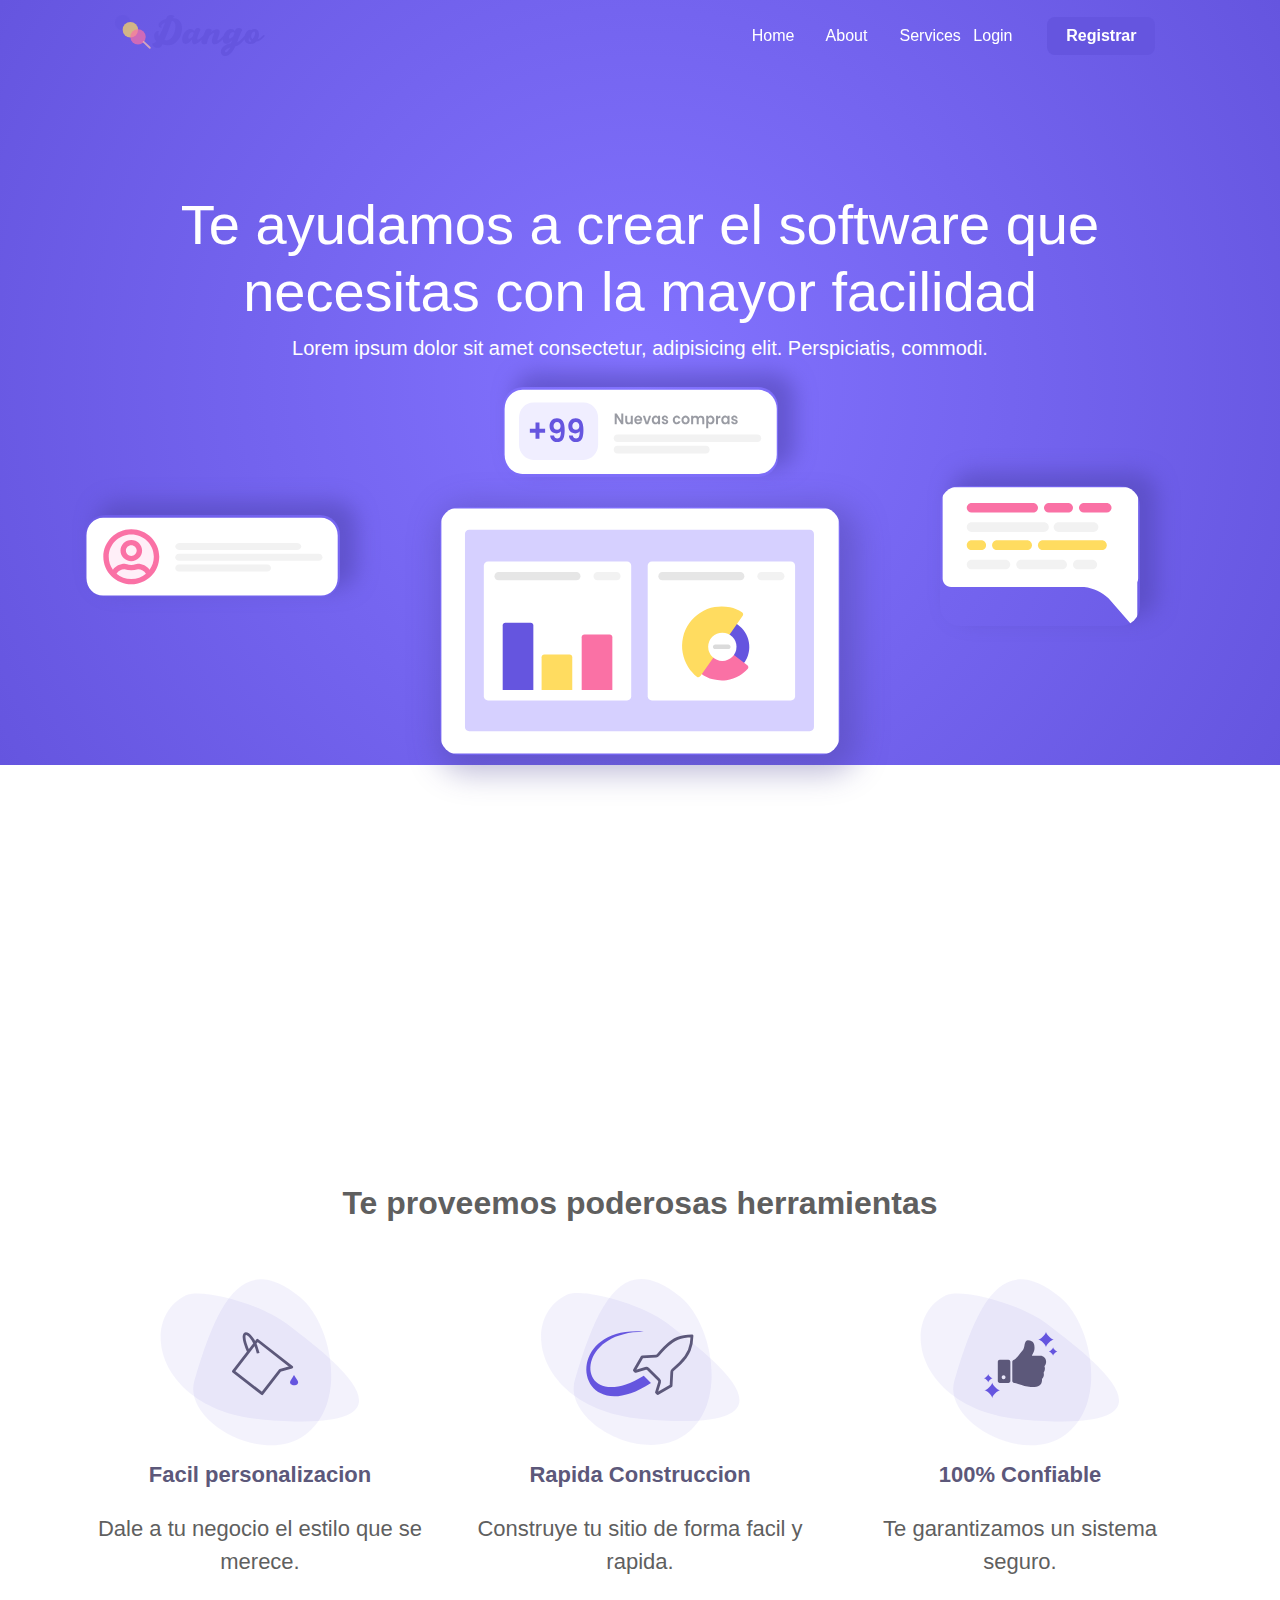
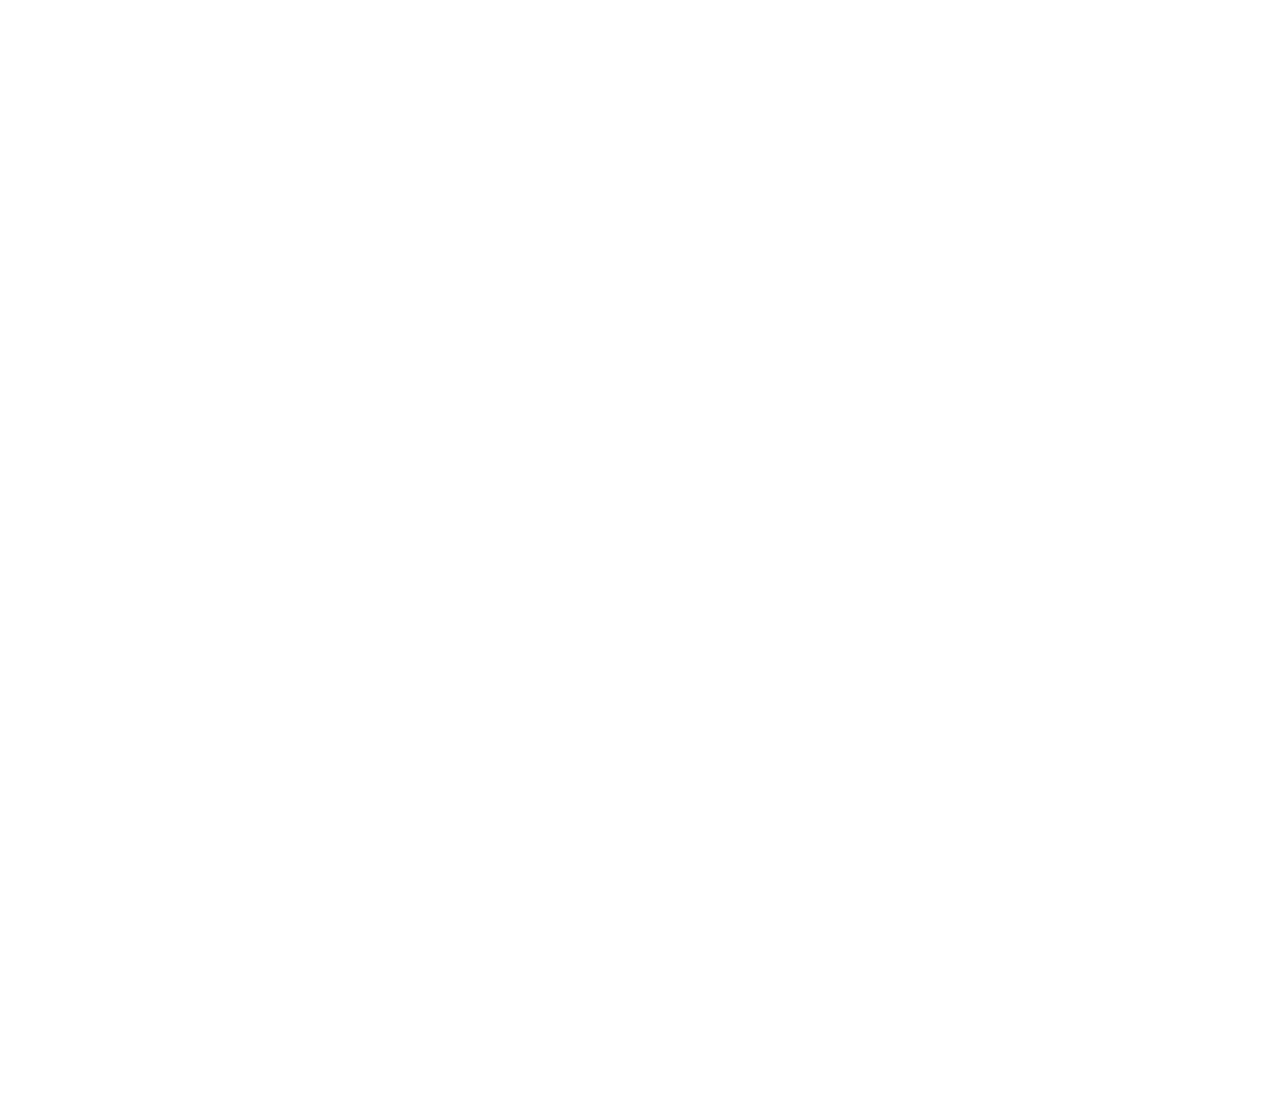
==== index.html @ 1ab26fcb "avances - incompleto" ====
<!-- landingpage -->
<!DOCTYPE html>
<html lang="en">

<head>
    <meta charset="UTF-8">
    <meta name="viewport" content="width=device-width, initial-scale=1.0">
    <link rel="shortcut icon" href="img/icono.png" type="image/x-icon">
    <title>Dango</title>
    <link href="css/all.css" rel="stylesheet">
    <link rel="stylesheet" href="https://cdn.jsdelivr.net/npm/bootstrap@4.5.3/dist/css/bootstrap.min.css">
    <link rel="stylesheet" href="componentes.css">
    <link rel="stylesheet" href="landing.css">
    <!-- <link href="https://fonts.googleapis.com/css2?family=Poppins:ital,wght@0,100;0,200;0,300;0,400;0,500;0,600;0,700;0,800;0,900;1,100;1,200;1,300;1,400;1,500;1,600;1,700;1,800;1,900&display=swap" rel="stylesheet"> -->
</head>

<body>
    <!-- navbar -->
    <nav class="navbar navbar-expand-lg navbar-light bg-light fixed-top"
        style="padding: 15px 100px 10px 100px; background-color: transparent !important;">
        <div class="col">
            <img src="Dashboard/img/logo-nombre.2svg.svg" class="img-fluid" alt="Dango" style="width: 150px;">
        </div>
        <div class="col d-flex justify-content-end" style="color: white;">
            <div class="row d-flex align-items-center">
                <div class="col-2">
                    Home
                </div>
                <div class="col-2">
                    About
                </div>
                <div class="col-2">
                    Services
                </div>
                <div class="col-2">
                    Login
                </div>
                <div class="col-2">
                    <button class="btn dg-btn-primero">Registrar</button>
                </div>
            </div>
            <!-- <div class="d-flex justify-content-end navbarSupportedContent">
                <div class="col-xs-12 col-sm-8 col-md-8 col-lg-12 d-flex justify-content-end">
                    <div class="row dash-user">
                        <div class="col-8 d-flex justify-content-end">
                            <h5 style="margin:auto;">Maria Lopez</h5>
                        </div>
                    </div>
                </div>
            </div> -->
        </div>
    </nav>
    <!-- contenido -->
    <div class="main">
        <!-- HEADER -->
        <div class="content d-flex align-items-center landing-header">
            <div class="container mb-5" style="padding-top: 165px;">
                <div class="row" style="height: 260px;">
                    <div class="col d-flex justify-content-center">
                        <div class="jumbotron jumbotron-fluid landing-hd-jumbotron">
                            <div class="container">
                                <h1 class="display-4 text-center" style="font-weight: 500;">Te ayudamos a crear el software que necesitas con la
                                    mayor
                                    facilidad</h1>
                                <p class="lead text-center">Lorem ipsum dolor sit amet consectetur, adipisicing elit.
                                    Perspiciatis, commodi.</p>
                            </div>
                        </div>
                    </div>
                </div>
                <div class="row">
                    <div class="col-3 d-flex align-items-center">
                        <img src="img/login-pantalla1.svg" class="header-pics" width="275px">
                    </div>
                    <div class="col-6">
                        <div class="col-12 d-flex justify-content-center">
                            <img src="img/login-pantalla2.svg" class="header-pics" width="275px">
                        </div>
                        <div class="col-12 d-flex justify-content-center">
                            <img src="img/login-pantalla.svg" class="header-pic-main" width="400px">
                        </div>
                    </div>
                    <div class="col-3 d-flex align-items-center">
                        <img src="img/login-pantalla3.svg" class="header-pics" width="200px">
                    </div>
                </div>
            </div>
        </div>
        <!-- FIN HEADER -->

        <!-- HERRAMIENTAS -->
        <div class="content d-flex align-items-center" style="height: 100vh; background: white">
            <div class="container">
                <div class="row d-flex justify-content-center">
                    <h2 class="text-center m-5 font-weight-bold herram-txt-gray">
                        Te proveemos poderosas herramientas
                    </h2>
                </div>
                <div class="row mt-2">
                    <div class="col-4 text-center herram-txt-size">
                        <img src="img/login-herramienta1.svg" alt="" width="200px">
                        <h5 class="font-weight-bold mb-4 mt-3 herram-txt-prpl" style="font-size: 22px;">Facil personalizacion</h5>
                        <p class="font-weight-light herram-txt-gray" style="font-size: 22px;">Dale a tu negocio el estilo que se merece.</p>
                    </div>
                    <div class="col-4 text-center herram-txt-size">
                        <img src="img/login-herramienta2.svg" alt="" width="200px">
                        <h5 class="font-weight-bold mb-4 mt-3 herram-txt-prpl" style="font-size: 22px;">Rapida Construccion</h5>
                        <p class="font-weight-light herram-txt-gray" style="font-size: 22px;">Construye tu sitio de forma facil y rapida.</p>
                    </div>
                    <div class="col-4 text-center herram-txt-size">
                        <img src="img/login-herramienta3.svg" alt="" width="200px">
                        <h5 class="font-weight-bold mb-4 mt-3 herram-txt-prpl" style="font-size: 22px;">100% Confiable</h5>
                        <p class="font-weight-light herram-txt-gray" style="font-size: 22px;">Te garantizamos un sistema seguro.</p>
                    </div>
                </div>
            </div>
        </div>
        <!-- FIN HERRAMIENTAS -->

        <!-- PANTALLAS TIENDA -->
        <div class="content d-flex align-items-center" style="height: 100vh; background: white">
            <div class="container">
<div class="col">

</div>
<div class="col">
    
</div>
            </div>
        </div>
        <!-- FIN PANTALLAS TIENDA -->

    </div>




    <script src="https://code.jquery.com/jquery-3.5.1.slim.min.js"></script>
    <script src="https://cdn.jsdelivr.net/npm/popper.js@1.16.1/dist/umd/popper.min.js"></script>
    <script src="https://cdn.jsdelivr.net/npm/bootstrap@4.5.3/dist/js/bootstrap.min.js"></script>
</body>

</html>
---- componentes.css ----
:root{
    --main-color: #6555DF;
    --d-pink: #FA71A5;
    --d-pink-drk:#aa3d67;
    --d-yellow: #FFDC60;
    --d-yellow-drk: #ddbf50;
    --d-gray: #BBBBBB;
    --d-purp-drk: #5C587A;
    --d-white-drk: #FBFBFB;
    --d-gray-txt: #999BA3;
    --d-gray-drk: #5f5f5f;
}

  /* @import url('https://fonts.googleapis.com/css2?family=Poppins:ital,wght@0,100;0,200;0,300;0,400;0,500;0,600;0,700;0,800;0,900;1,100;1,200;1,300;1,400;1,500;1,600;1,700;1,800;1,900&display=swap');
  *{
    font-family: 'Poppins', sans-serif;
} */

.dg-btn-primero{
    padding-left: 18px;
    padding-right: 18px;
    background-color: var(--main-color);
    color: white;
    border-radius: 8px;
    font-weight: 600;
}

.dg-btn-primero:hover{
    color: white;
    background-color: var(--d-purp-drk);
}

.dg-btn-primero:focus{
    outline: 0 !important;
    box-shadow: none !important;
}

.dg-btn-segundo{
    padding-left: 18px;
    padding-right: 18px;
    background-color: var(--d-pink);
    color: white;
    border-radius: 8px;
    font-weight: 600;
}

.dg-btn-segundo:hover{
    color: white;
    background-color: var(--d-pink-drk);
}

.dg-btn-segundo:focus{
    outline: 0 !important;
    box-shadow: none !important;
}

.dg-btn-tercero{
    padding-left: 18px;
    padding-right: 18px;
    background-color: var(--d-gray-drk);
    color: white;
    border-radius: 8px;
    font-weight: 600;
}

.dg-btn-tercero:hover{
    color: white;
    background-color: var(--d-gray-txt);
}

.dg-btn-tercero:focus{
    outline: 0 !important;
    box-shadow: none !important;
}

.dg-btn-delete{
    background-color: var(--d-pink);
    color: white;
    border-radius: 50px;
    font-weight: 600;
}
.dg-btn-delete:hover{
    color: white;
    background-color: var(--d-pink-drk);
}

.dg-btn-delete:focus{
    outline: 0 !important;
    box-shadow: none !important;
}

.dg-btn-delete-scnd{
    background-color: var(--d-gray-txt);
    color: white;
    border-radius: 50px;
    font-weight: 600;
}

.dg-btn-delete-scnd:hover{
    color: white;
    background-color: var(--d-gray-drk);
}

.dg-btn-delete-scnd:focus{
    color: white;
    background-color: var(--d-gray-drk);
}

.dg-btn-edit{
    background-color: var(--d-yellow);
    color: white;
    border-radius: 50px;
    font-weight: 600;
}

.dg-btn-edit:hover{
    background-color: var(--d-yellow-drk);
    color: white;
}

.dg-btn-edit:focus{
    outline: 0 !important;
    box-shadow: none !important;
}

/* SCROLLBAR */
/* width */
::-webkit-scrollbar {
    width: 10px;
  }
  
  /* Track */
  ::-webkit-scrollbar-track {
    background: #f1f1f1; 
  }
   
  /* Handle */
  ::-webkit-scrollbar-thumb {
    background: #888; 
    border-radius: 12px;
  }
  
  /* Handle on hover */
  ::-webkit-scrollbar-thumb:hover {
    background: #555; 
  }
/* SCROLLBAR */
---- landing.css ----
/* :root{
    --main-color: #6555DF;
    --d-pink: #FA71A5;
    --d-pink-drk:#aa3d67;
    --d-yellow: #FFDC60;
    --d-yellow-drk: #ddbf50;
    --d-gray: #BBBBBB;
    --d-purp-drk: #5C587A;
    --d-white-drk: #FBFBFB;
    --d-gray-txt: #999BA3;
    --d-gray-drk: #5f5f5f;
} */

.dash-titulo{
    color: var(--d-purp-drk);
}

.dash-user{
    color: var(--d-purp-drk);
}

.navbarSupportedContent{
    width: 72%;
}

/* CONTENIDO */
.list-group{
    border-radius: 12px;
}

/* HEADER */
.landing-header{
    height: 85vh;
    background: radial-gradient(circle, rgba(131,115,255,1) 0%, rgba(101,85,223,1) 100%); 
    margin-bottom: 150px;
}

.landing-hd-jumbotron{
    background-color: transparent;
    color: white;
}

.header-pics{
    margin-bottom: 30px;
    border-radius: 20px;
    box-shadow: 14px -11px 20px 3px #5447b599;
}

.header-pic-main{
    border-radius: 20px;
    box-shadow: 8px 8px 30px 10px #453c9059;
}

/* HERRAMIENTAS */
.herram-txt-gray{
    color: var(--d-gray-drk);
}

.herram-txt-prpl{
    color: var(--d-purp-drk);
}

.herram-txt-size{
    font-size: 22px;
}

/* PANTALLAS TIENDA */
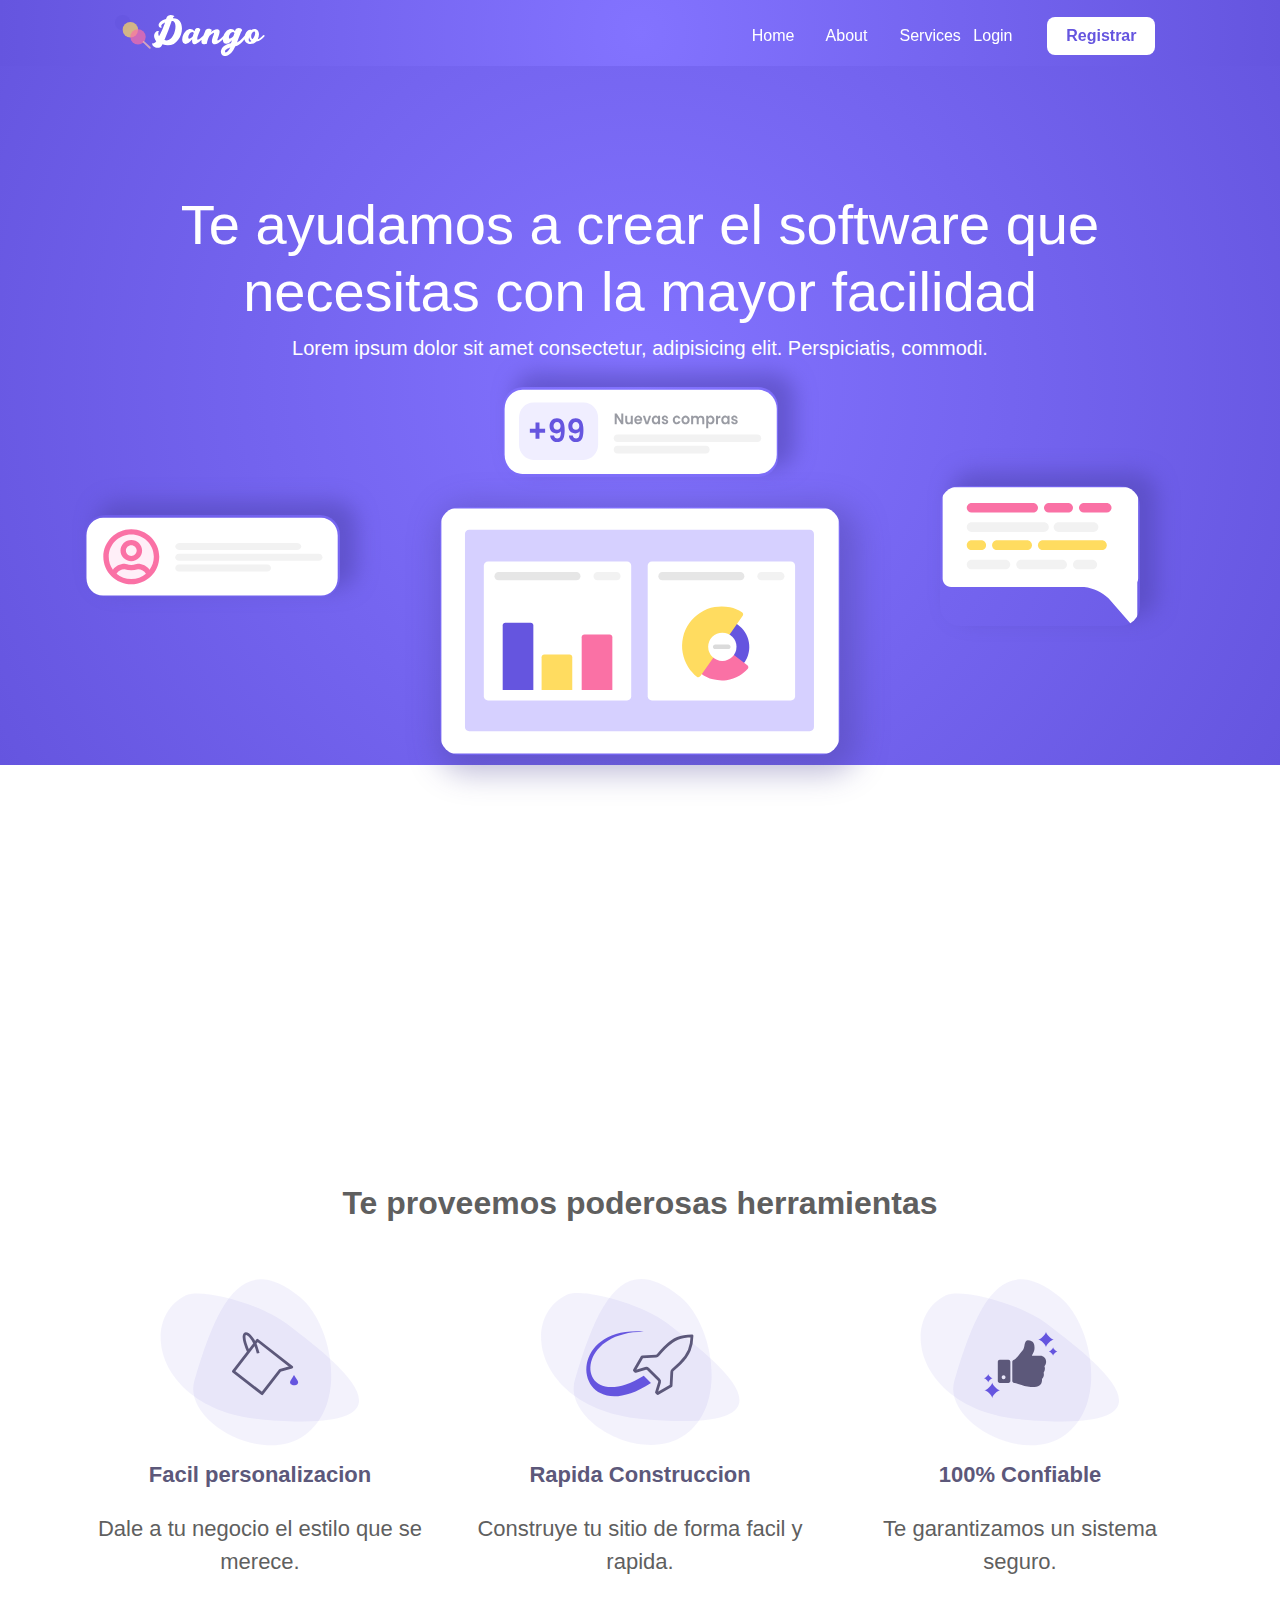
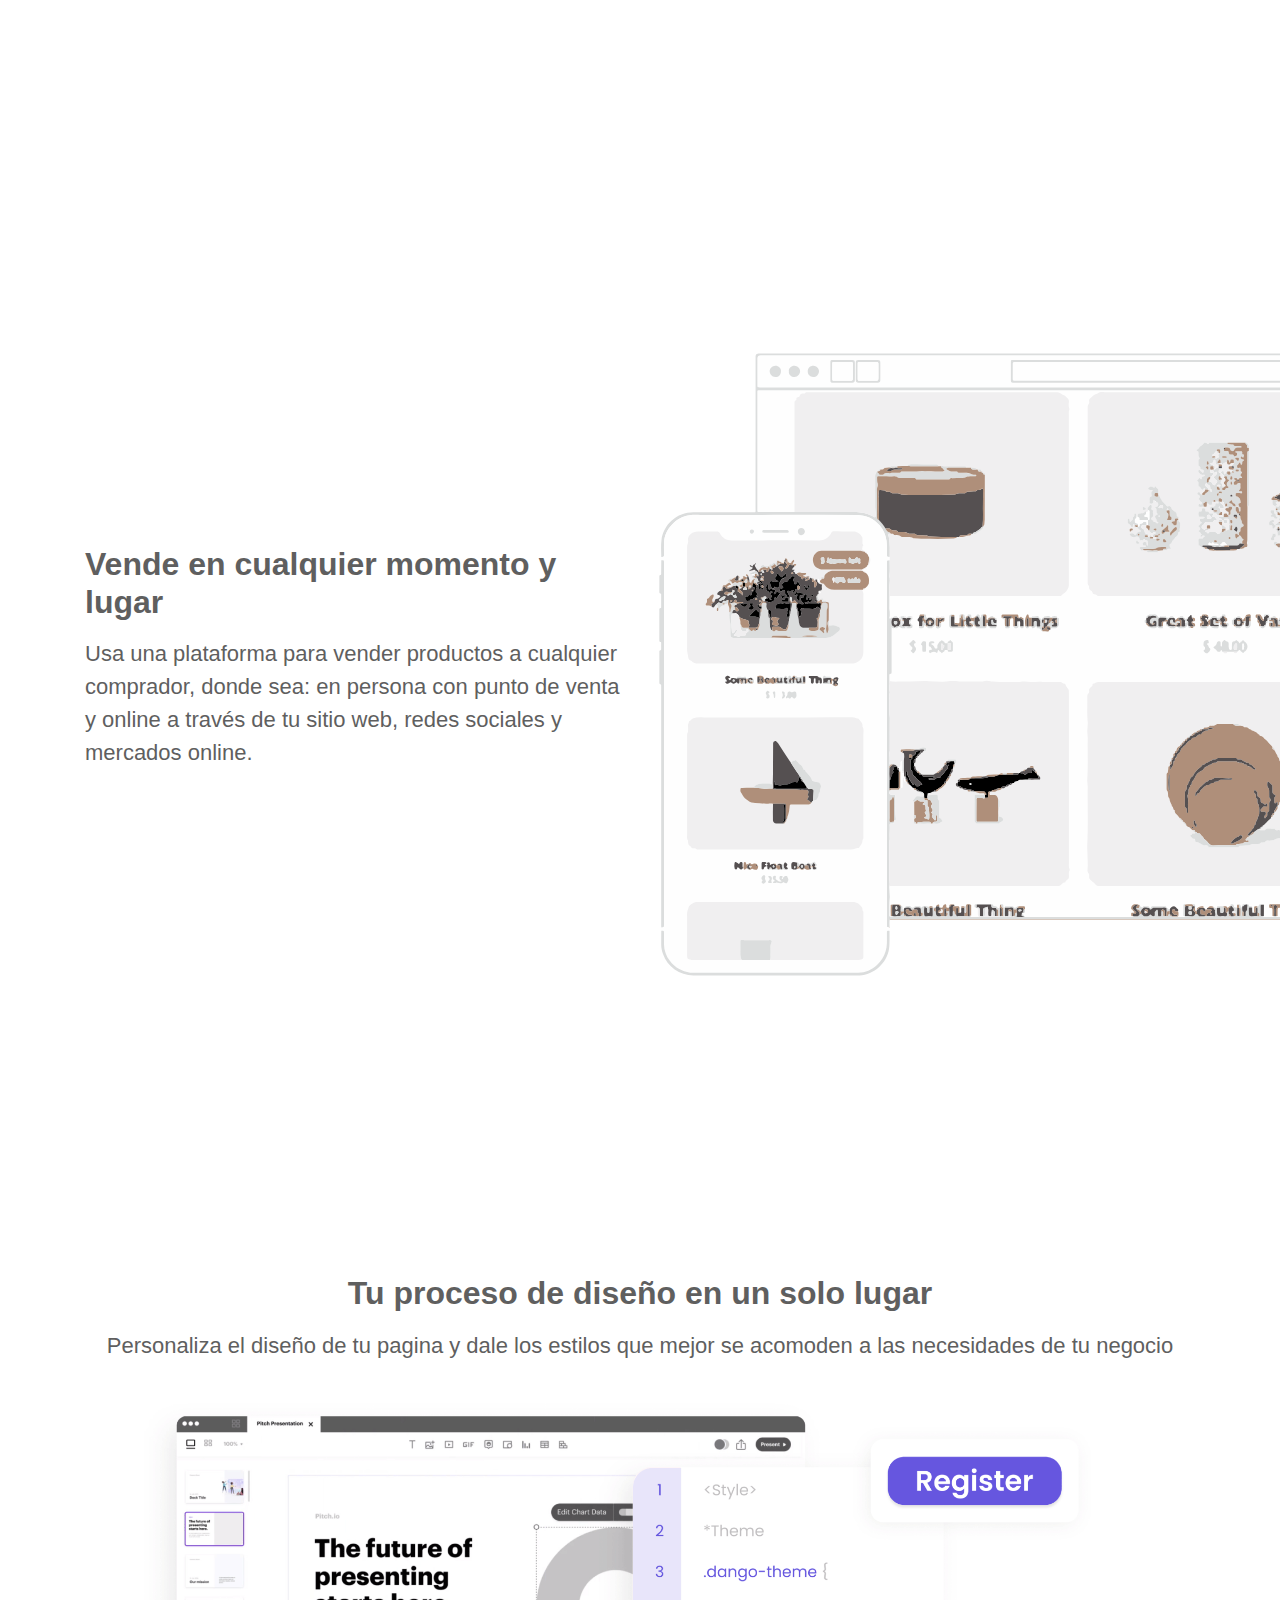
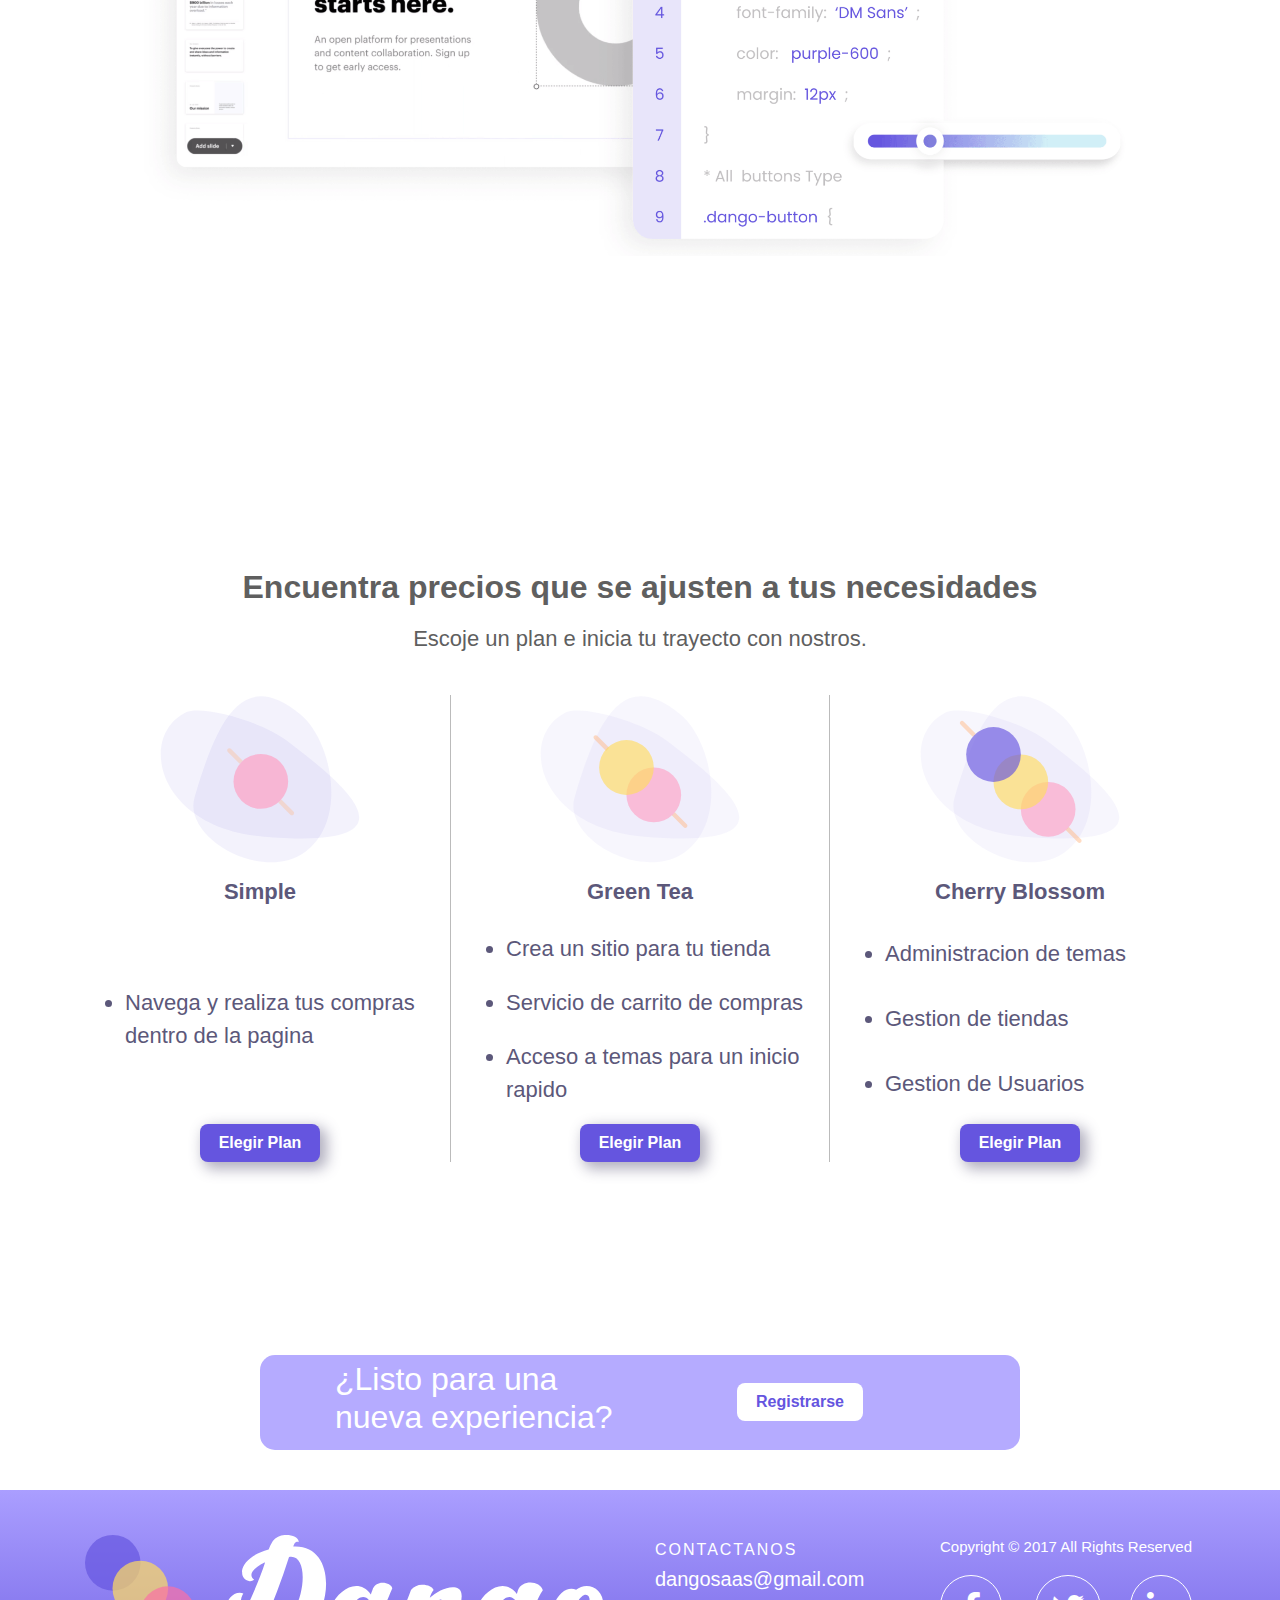
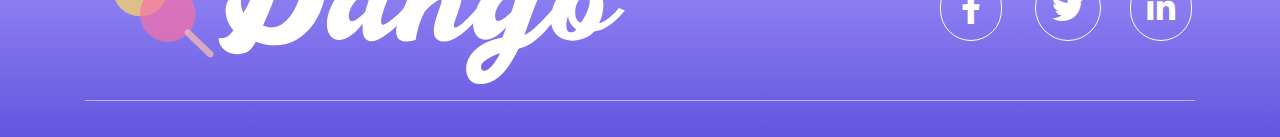
==== commit 9532bd13: "landing-terminado" ====
--- a/index.html
+++ b/index.html
@@ -7,7 +7,7 @@
     <meta name="viewport" content="width=device-width, initial-scale=1.0">
     <link rel="shortcut icon" href="img/icono.png" type="image/x-icon">
     <title>Dango</title>
-    <link href="css/all.css" rel="stylesheet">
+    <link href="Dashboard/css/all.css" rel="stylesheet">
     <link rel="stylesheet" href="https://cdn.jsdelivr.net/npm/bootstrap@4.5.3/dist/css/bootstrap.min.css">
     <link rel="stylesheet" href="componentes.css">
     <link rel="stylesheet" href="landing.css">
@@ -16,10 +16,9 @@
 
 <body>
     <!-- navbar -->
-    <nav class="navbar navbar-expand-lg navbar-light bg-light fixed-top"
-        style="padding: 15px 100px 10px 100px; background-color: transparent !important;">
+    <nav class="navbar navbar-expand-lg navbar-light bg-light fixed-top landing-navbar">
         <div class="col">
-            <img src="Dashboard/img/logo-nombre.2svg.svg" class="img-fluid" alt="Dango" style="width: 150px;">
+            <img src="img/logo-nombre-white.svg" class="img-fluid" alt="Dango" style="width: 150px;">
         </div>
         <div class="col d-flex justify-content-end" style="color: white;">
             <div class="row d-flex align-items-center">
@@ -36,18 +35,9 @@
                     Login
                 </div>
                 <div class="col-2">
-                    <button class="btn dg-btn-primero">Registrar</button>
-                </div>
-            </div>
-            <!-- <div class="d-flex justify-content-end navbarSupportedContent">
-                <div class="col-xs-12 col-sm-8 col-md-8 col-lg-12 d-flex justify-content-end">
-                    <div class="row dash-user">
-                        <div class="col-8 d-flex justify-content-end">
-                            <h5 style="margin:auto;">Maria Lopez</h5>
-                        </div>
-                    </div>
-                </div>
-            </div> -->
+                    <button class="btn dg-btn-white">Registrar</button>
+                </div>
+            </div>
         </div>
     </nav>
     <!-- contenido -->
@@ -59,7 +49,8 @@
                     <div class="col d-flex justify-content-center">
                         <div class="jumbotron jumbotron-fluid landing-hd-jumbotron">
                             <div class="container">
-                                <h1 class="display-4 text-center" style="font-weight: 500;">Te ayudamos a crear el software que necesitas con la
+                                <h1 class="display-4 text-center" style="font-weight: 500;">Te ayudamos a crear el
+                                    software que necesitas con la
                                     mayor
                                     facilidad</h1>
                                 <p class="lead text-center">Lorem ipsum dolor sit amet consectetur, adipisicing elit.
@@ -99,18 +90,24 @@
                 <div class="row mt-2">
                     <div class="col-4 text-center herram-txt-size">
                         <img src="img/login-herramienta1.svg" alt="" width="200px">
-                        <h5 class="font-weight-bold mb-4 mt-3 herram-txt-prpl" style="font-size: 22px;">Facil personalizacion</h5>
-                        <p class="font-weight-light herram-txt-gray" style="font-size: 22px;">Dale a tu negocio el estilo que se merece.</p>
+                        <h5 class="font-weight-bold mb-4 mt-3 herram-txt-prpl" style="font-size: 22px;">Facil
+                            personalizacion</h5>
+                        <p class="font-weight-light herram-txt-gray" style="font-size: 22px;">Dale a tu negocio el
+                            estilo que se merece.</p>
                     </div>
                     <div class="col-4 text-center herram-txt-size">
                         <img src="img/login-herramienta2.svg" alt="" width="200px">
-                        <h5 class="font-weight-bold mb-4 mt-3 herram-txt-prpl" style="font-size: 22px;">Rapida Construccion</h5>
-                        <p class="font-weight-light herram-txt-gray" style="font-size: 22px;">Construye tu sitio de forma facil y rapida.</p>
+                        <h5 class="font-weight-bold mb-4 mt-3 herram-txt-prpl" style="font-size: 22px;">Rapida
+                            Construccion</h5>
+                        <p class="font-weight-light herram-txt-gray" style="font-size: 22px;">Construye tu sitio de
+                            forma facil y rapida.</p>
                     </div>
                     <div class="col-4 text-center herram-txt-size">
                         <img src="img/login-herramienta3.svg" alt="" width="200px">
-                        <h5 class="font-weight-bold mb-4 mt-3 herram-txt-prpl" style="font-size: 22px;">100% Confiable</h5>
-                        <p class="font-weight-light herram-txt-gray" style="font-size: 22px;">Te garantizamos un sistema seguro.</p>
+                        <h5 class="font-weight-bold mb-4 mt-3 herram-txt-prpl" style="font-size: 22px;">100% Confiable
+                        </h5>
+                        <p class="font-weight-light herram-txt-gray" style="font-size: 22px;">Te garantizamos un sistema
+                            seguro.</p>
                     </div>
                 </div>
             </div>
@@ -120,20 +117,141 @@
         <!-- PANTALLAS TIENDA -->
         <div class="content d-flex align-items-center" style="height: 100vh; background: white">
             <div class="container">
-<div class="col">
-
-</div>
-<div class="col">
-    
-</div>
+                <div class="row">
+                    <div class="col-6 mb-auto mt-auto">
+                        <h2 class="mb-3 font-weight-bold herram-txt-gray">
+                            Vende en cualquier momento y lugar
+                        </h2>
+                        <p class="font-weight-light herram-txt-gray" style="font-size: 22px;">Usa una plataforma para
+                            vender productos a cualquier comprador, donde sea: en persona con punto de venta y online a
+                            través de tu sitio web, redes sociales y mercados online.</p>
+                    </div>
+                    <div class="col-6">
+                        <img src="img/pantallas-tienda.svg" alt="" width="748px">
+                    </div>
+                </div>
             </div>
         </div>
         <!-- FIN PANTALLAS TIENDA -->
 
+        <!-- PANTALLAS css -->
+        <div class="content d-flex align-items-center" style="height: 100vh; background: white">
+            <div class="container">
+                <div class="row">
+                    <div class="col-12 mb-auto mt-auto">
+                        <h2 class="mb-3 font-weight-bold herram-txt-gray d-flex justify-content-center">
+                            Tu proceso de diseño en un solo lugar
+                        </h2>
+                        <p class="font-weight-light herram-txt-gray d-flex justify-content-center"
+                            style="font-size: 22px;">Personaliza el diseño de tu pagina y dale los estilos que mejor se
+                            acomoden a las necesidades de tu negocio</p>
+                    </div>
+                    <div class="col-12 d-flex justify-content-center">
+                        <img src="img/pantalla-css.png" alt="" width="1000px">
+                    </div>
+                </div>
+            </div>
+        </div>
+        <!-- FIN PANTALLAS css -->
+
+        <!-- planes -->
+        <div class="content d-flex align-items-center" style="height: 100vh; background: white">
+            <div class="container">
+                <div class="row">
+                    <div class="col-12 mb-auto mt-auto">
+                        <h2 class="mb-3 font-weight-bold herram-txt-gray d-flex justify-content-center">
+                            Encuentra precios que se ajusten a tus necesidades
+                        </h2>
+                        <p class="font-weight-light herram-txt-gray d-flex justify-content-center"
+                            style="font-size: 22px;">Escoje un plan e inicia tu trayecto con nostros.</p>
+                    </div>
+                </div>
+                <div class="row mt-4">
+                    <div class="col-4 text-center herram-txt-size">
+                        <img src="img/plan1.svg" alt="" width="200px">
+                        <h5 class="font-weight-bold mb-4 mt-3 herram-txt-prpl" style="font-size: 22px;">Simple</h5>
+                        <ul class="font-weight-light text-left plan-lista">
+                            <li class="mb-3">Navega y realiza tus compras dentro de la pagina</li>
+                        </ul>
+                        <button class="btn dg-btn-primero" style="box-shadow: 5px 5px 14px 2px #5c587a7a;">Elegir
+                            Plan</button>
+                    </div>
+                    <div class="col-4 text-center herram-txt-size"
+                        style="border-width: 0px 1px 0px 1px; border-style: solid; border-color: #fff0 var(--d-gray) #00f0 var(--d-gray);">
+                        <img src="img/plan2.svg" alt="" width="200px">
+                        <h5 class="font-weight-bold mb-4 mt-3 herram-txt-prpl" style="font-size: 22px;">Green Tea</h5>
+                        <ul class="font-weight-light text-left plan-lista">
+                            <li class="mb-3">Crea un sitio para tu tienda</li>
+                            <li class="mb-3">Servicio de carrito de compras</li>
+                            <li class="mb-3">Acceso a temas para un inicio rapido</li>
+                        </ul>
+                        <button class="btn dg-btn-primero" style="box-shadow: 5px 5px 14px 2px #5c587a7a;">Elegir
+                            Plan</button>
+                    </div>
+                    <div class="col-4 text-center herram-txt-size">
+                        <img src="img/plan3.svg" alt="" width="200px">
+                        <h5 class="font-weight-bold mb-4 mt-3 herram-txt-prpl" style="font-size: 22px;">Cherry Blossom
+                        </h5>
+                        <ul class="font-weight-light text-left plan-lista">
+                            <li class="mb-3">Administracion de temas</li>
+                            <li class="mb-3">Gestion de tiendas</li>
+                            <li class="mb-3">Gestion de Usuarios</li>
+                        </ul>
+                        <button class="btn dg-btn-primero" style="box-shadow: 5px 5px 14px 2px #5c587a7a;">Elegir
+                            Plan</button>
+                    </div>
+                </div>
+            </div>
+        </div>
+        <!-- FIN planes -->
     </div>
 
-
-
+    <!-- footer -->
+    <!-- Site footer -->
+    <div class="container bloque-registro">
+        <div class="row d-flex justify-content-center">
+            <div class="col-8">
+                <div class="row footer-block">
+                    <div class="col-6 d-flex justify-content-center ">
+                        <h2>¿Listo para una nueva experiencia?</h2>
+                    </div>
+                    <div class="col-6 d-flex justify-content-center align-items-center">
+                        <button class="btn dg-btn-white" style="height: fit-content;">Registrarse</button>
+                    </div>
+                </div>
+            </div>
+        </div>
+    </div>
+    <footer class="site-footer">
+        <div class="container">
+            <div class="row">
+                <div class="col-sm-12 col-md-6">
+                    <img src="img/logo-nombre-white.svg" alt="">
+                </div>
+
+                <div class="col-xs-6 col-md-3">
+                    <h6>Contactanos</h6>
+                    <h5>dangosaas@gmail.com</h5>
+                </div>
+
+                <div class="col-xs-6 col-md-3">
+                    <p>Copyright &copy; 2017 All Rights Reserved</p>
+                    <div class="row">
+                        <div class="col-4">
+                            <h2><i class="fab fa-facebook-f footer-icon" id="landing-fb"></i></h2>
+                        </div>
+                        <div class="col-4">
+                            <h2><i class="fab fa-twitter footer-icon" id="landing-tw"></i></h2>
+                        </div>
+                        <div class="col-4">
+                            <h2><i class="fab fa-linkedin-in footer-icon" id="landing-li"></i></h2>
+                        </div>
+                    </div>
+                </div>
+            </div>
+            <hr>
+        </div>
+    </footer>
 
     <script src="https://code.jquery.com/jquery-3.5.1.slim.min.js"></script>
     <script src="https://cdn.jsdelivr.net/npm/popper.js@1.16.1/dist/umd/popper.min.js"></script>
--- a/componentes.css
+++ b/componentes.css
@@ -69,6 +69,25 @@
 }
 
 .dg-btn-tercero:focus{
+    outline: 0 !important;
+    box-shadow: none !important;
+}
+
+.dg-btn-white{
+    padding-left: 18px;
+    padding-right: 18px;
+    background-color: white;
+    color: var(--main-color);
+    border-radius: 8px;
+    font-weight: 600;
+}
+
+.dg-btn-white:hover{
+    color: white;
+    background-color: var(--d-purp-drk);
+}
+
+.dg-btn-white:focus{
     outline: 0 !important;
     box-shadow: none !important;
 }
--- a/landing.css
+++ b/landing.css
@@ -19,8 +19,14 @@
     color: var(--d-purp-drk);
 }
 
+/* navbar */
 .navbarSupportedContent{
     width: 72%;
+}
+
+.landing-navbar{
+    padding: 15px 100px 10px 100px; 
+    background: radial-gradient(circle, rgba(131,115,255,1) 0%, rgba(101,85,223,1) 100%) !important;
 }
 
 /* CONTENIDO */
@@ -65,3 +71,209 @@
 }
 
 /* PANTALLAS TIENDA */
+
+/* PANTALLAS CSS */
+
+/* PLANES */
+.plan-lista{
+    height: 195px;
+    margin-top: auto;
+    margin-bottom: auto;
+    display: grid;
+    align-items: center; color: var(--d-purp-drk);
+}
+
+/* FOOTER */
+#landing-fb{
+    padding: 16px 20px 16px 20px;
+}
+
+#landing-tw{
+    padding: 16px 16px 16px 16px;
+}
+
+#landing-li{
+    padding: 16px 16px 16px 16px;
+}
+
+.footer-icon{
+    border: 1px solid;
+    border-radius: 52px;
+}
+
+.bloque-registro{
+    color: white;
+    margin-bottom: 40px;
+    margin-top: 40px;
+}
+
+.footer-block{
+    background-color: #B5ABFF;
+    border-radius: 15px;
+    padding: 5px 60px;
+}
+
+.site-footer
+{
+  /* background-color: var(--main-color); */
+  background: linear-gradient(180deg, rgba(170,158,255,1) 0%, rgba(101,85,223,1) 100%);
+  padding:45px 0 20px;
+  font-size:15px;
+  line-height:24px;
+  color:white;
+}
+.site-footer hr
+{
+  border-top-color: white;
+  opacity:0.5
+}
+.site-footer hr.small
+{
+  margin:20px 0
+}
+.site-footer h6
+{
+  color:#fff;
+  font-size:16px;
+  text-transform:uppercase;
+  margin-top:5px;
+  letter-spacing:2px
+}
+/* .site-footer a
+{
+  color:#737373;
+}
+.site-footer a:hover
+{
+  color:#3366cc;
+  text-decoration:none;
+}
+.footer-links
+{
+  padding-left:0;
+  list-style:none
+}
+.footer-links li
+{
+  display:block
+}
+.footer-links a
+{
+  color:#737373
+}
+.footer-links a:active,.footer-links a:focus,.footer-links a:hover
+{
+  color:#3366cc;
+  text-decoration:none;
+}
+.footer-links.inline li
+{
+  display:inline-block
+}
+.site-footer .social-icons
+{
+  text-align:right
+}
+.site-footer .social-icons a
+{
+  width:40px;
+  height:40px;
+  line-height:40px;
+  margin-left:6px;
+  margin-right:0;
+  border-radius:100%;
+  background-color:#33353d
+} */
+.copyright-text
+{
+  margin:0
+}
+@media (max-width:991px)
+{
+  .site-footer [class^=col-]
+  {
+    margin-bottom:30px
+  }
+}
+@media (max-width:767px)
+{
+  .site-footer
+  {
+    padding-bottom:0
+  }
+  .site-footer .copyright-text,.site-footer .social-icons
+  {
+    text-align:center
+  }
+}
+/* .social-icons
+{
+  padding-left:0;
+  margin-bottom:0;
+  list-style:none
+}
+.social-icons li
+{
+  display:inline-block;
+  margin-bottom:4px
+}
+.social-icons li.title
+{
+  margin-right:15px;
+  text-transform:uppercase;
+  color:#96a2b2;
+  font-weight:700;
+  font-size:13px
+}
+.social-icons a{
+  background-color:#eceeef;
+  color:#818a91;
+  font-size:16px;
+  display:inline-block;
+  line-height:44px;
+  width:44px;
+  height:44px;
+  text-align:center;
+  margin-right:8px;
+  border-radius:100%;
+  -webkit-transition:all .2s linear;
+  -o-transition:all .2s linear;
+  transition:all .2s linear
+}
+.social-icons a:active,.social-icons a:focus,.social-icons a:hover
+{
+  color:#fff;
+  background-color:#29aafe
+}
+.social-icons.size-sm a
+{
+  line-height:34px;
+  height:34px;
+  width:34px;
+  font-size:14px
+}
+.social-icons a.facebook:hover
+{
+  background-color:#3b5998
+}
+.social-icons a.twitter:hover
+{
+  background-color:#00aced
+}
+.social-icons a.linkedin:hover
+{
+  background-color:#007bb6
+}
+.social-icons a.dribbble:hover
+{
+  background-color:#ea4c89
+}
+@media (max-width:767px)
+{
+  .social-icons li.title
+  {
+    display:block;
+    margin-right:0;
+    font-weight:600
+  }
+} */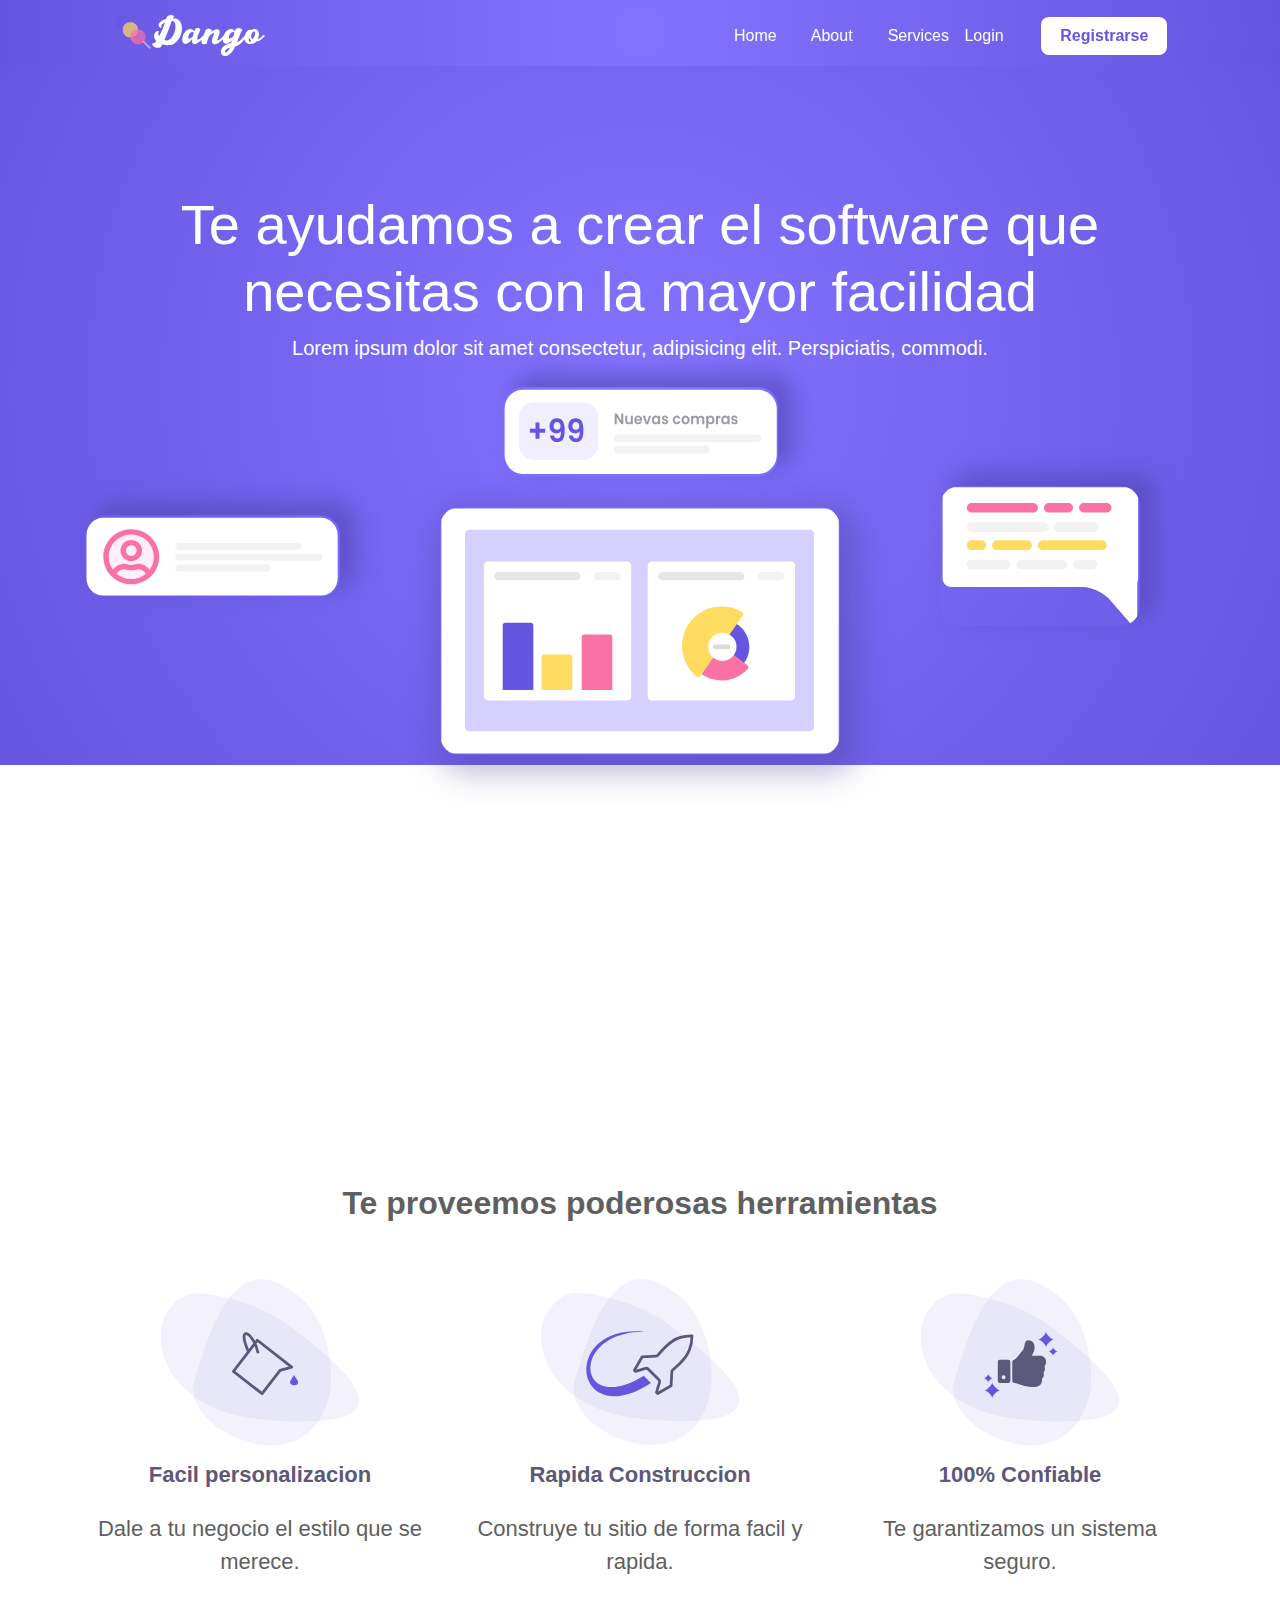
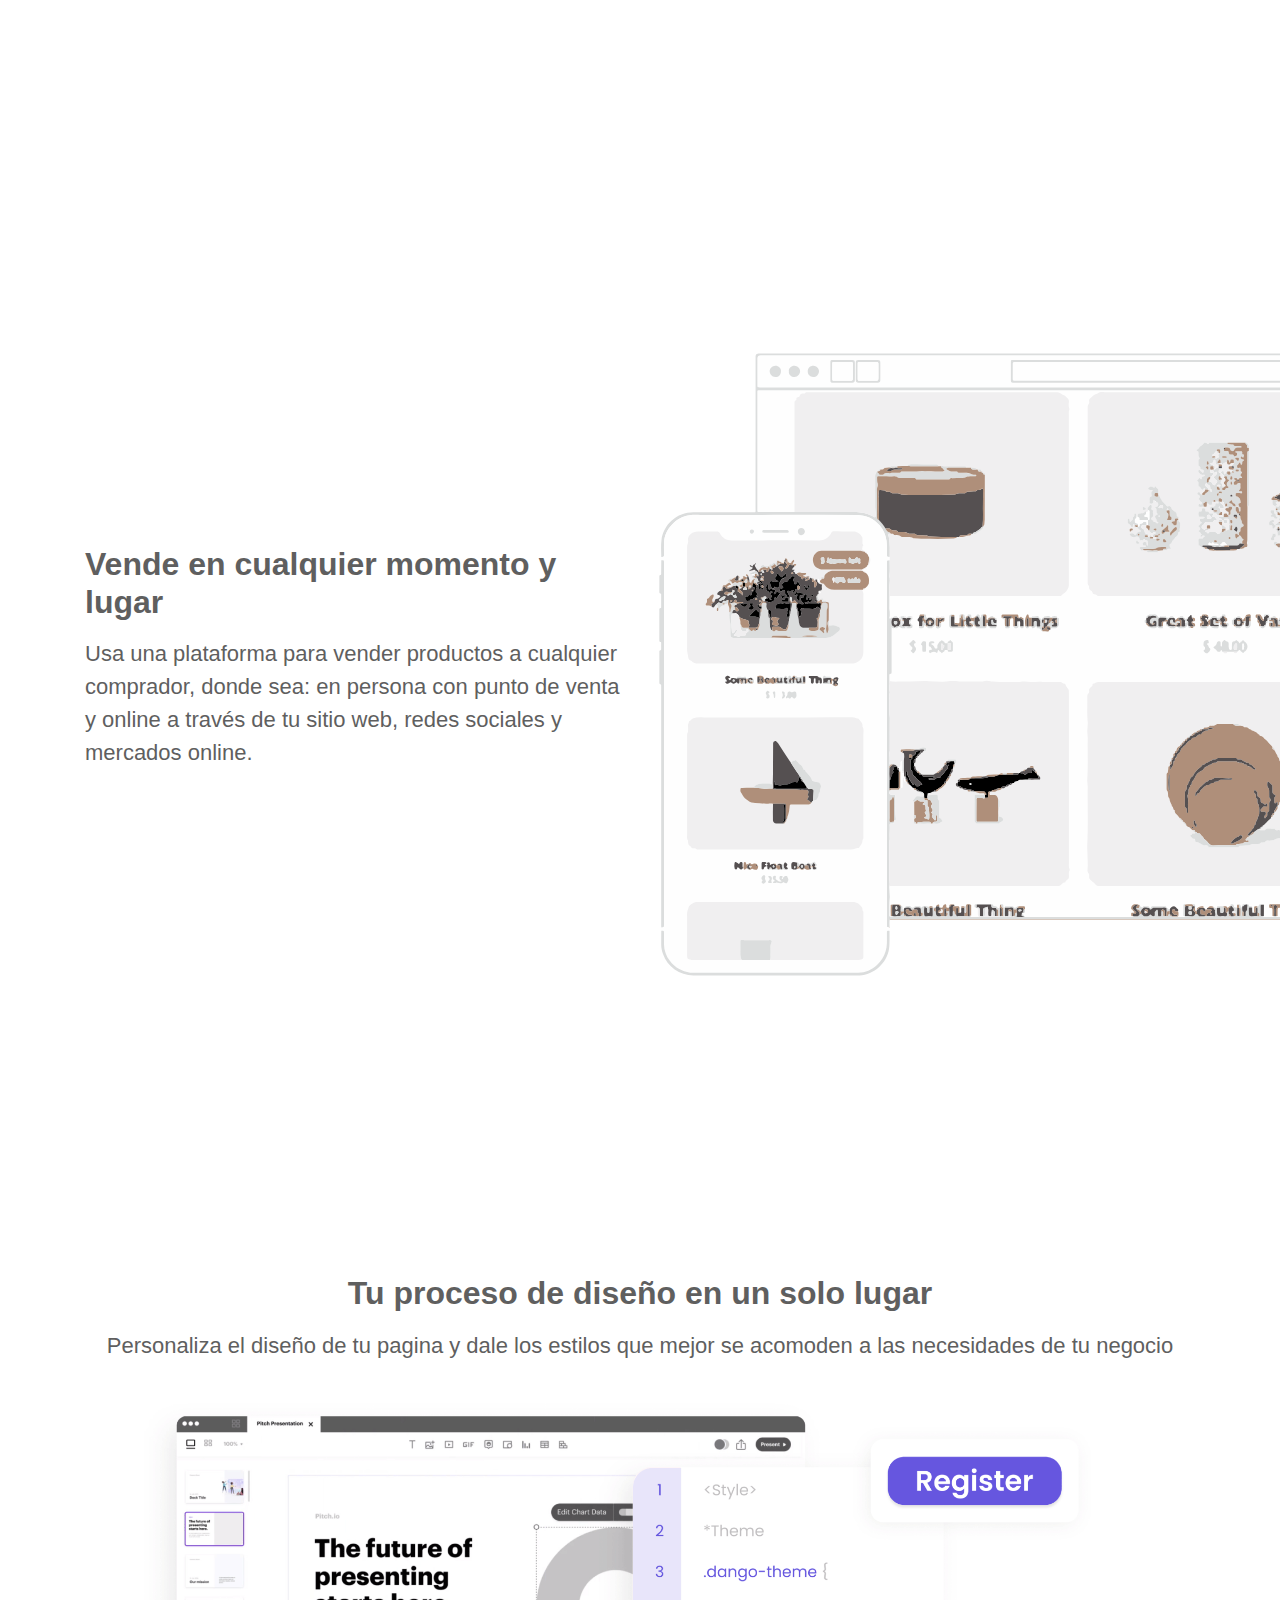
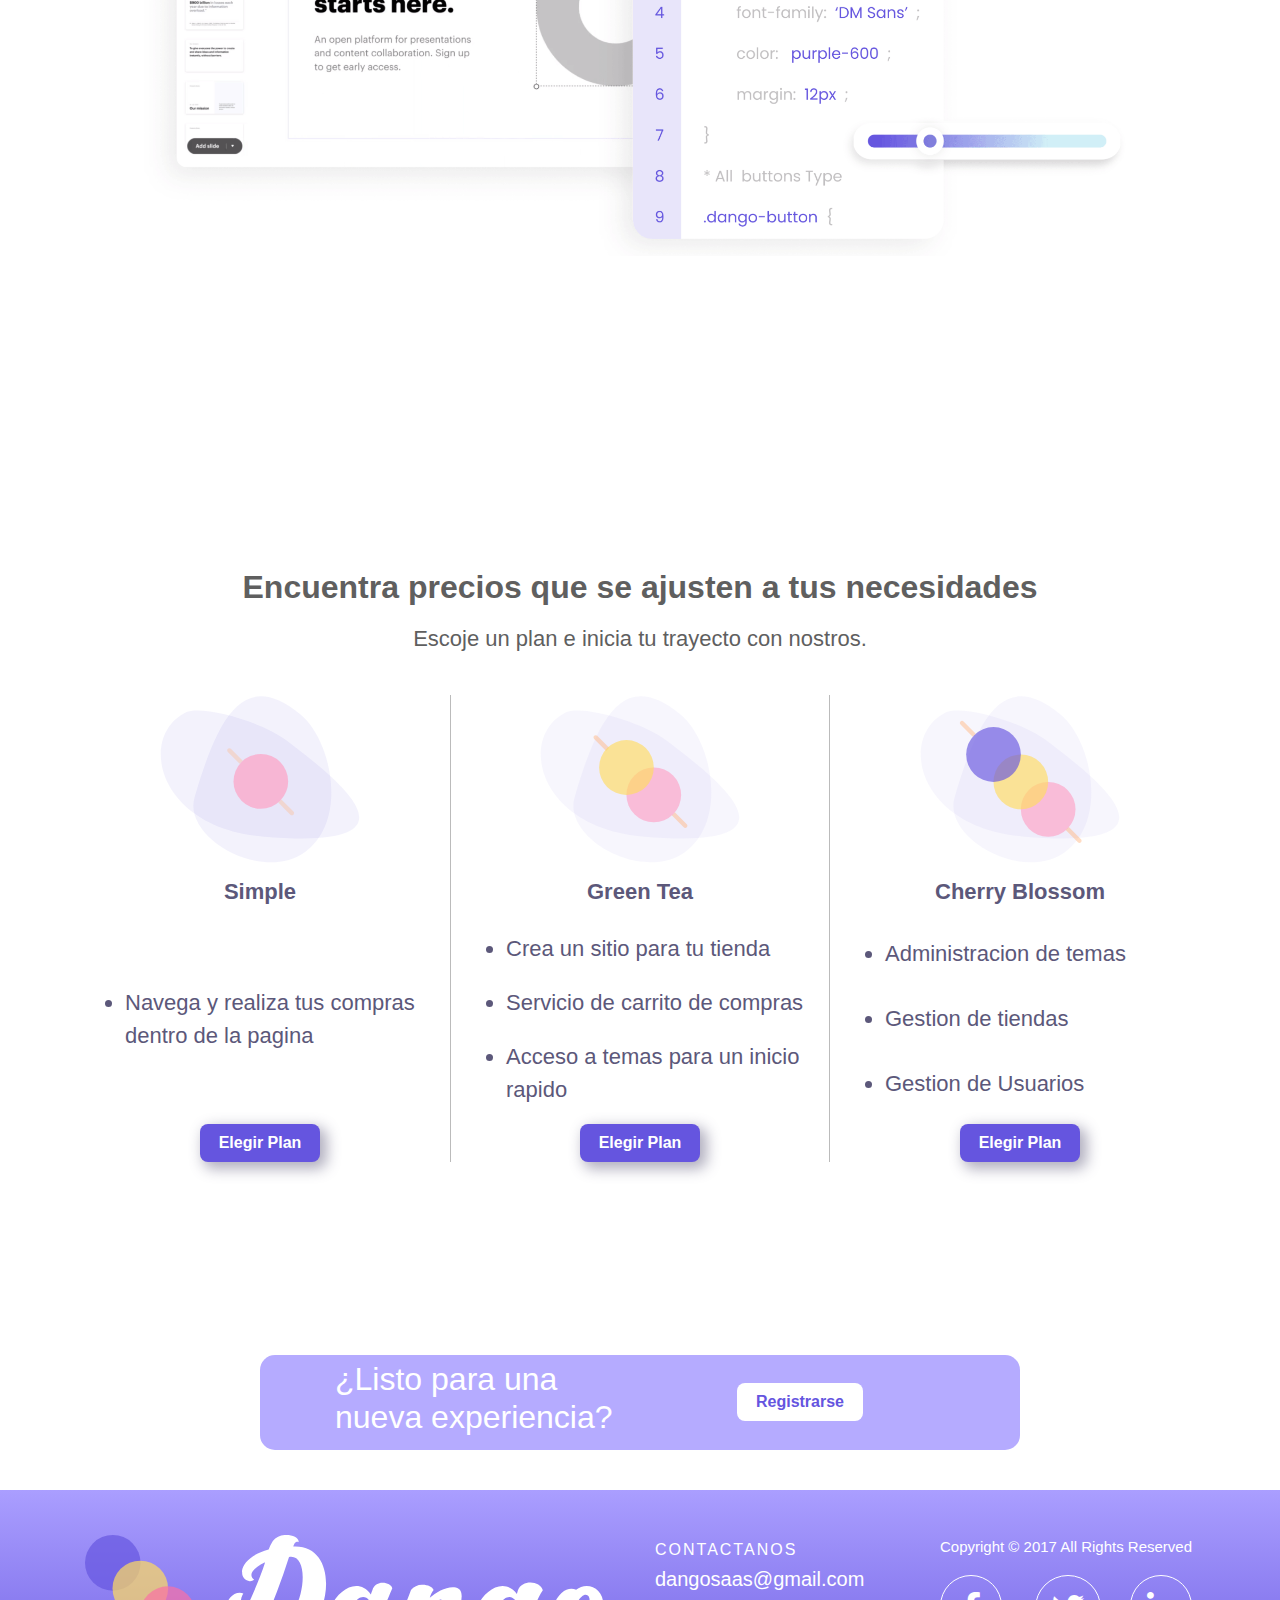
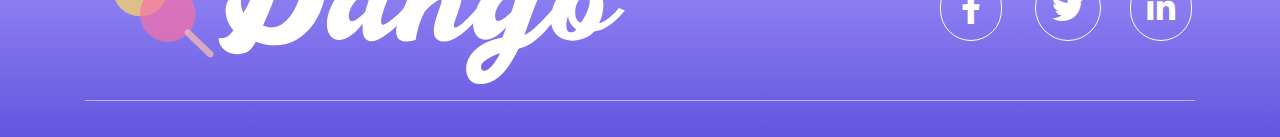
==== commit f645af89: "cambios botones" ====
--- a/index.html
+++ b/index.html
@@ -35,7 +35,8 @@
                     Login
                 </div>
                 <div class="col-2">
-                    <button class="btn dg-btn-white">Registrar</button>
+                    <!-- <button class="btn dg-btn-white">Registrar</button> -->
+                    <a href="login/index.html" class="btn dg-btn-white" style="height: fit-content;">Registrarse</a>
                 </div>
             </div>
         </div>
@@ -216,7 +217,8 @@
                         <h2>¿Listo para una nueva experiencia?</h2>
                     </div>
                     <div class="col-6 d-flex justify-content-center align-items-center">
-                        <button class="btn dg-btn-white" style="height: fit-content;">Registrarse</button>
+                        <!-- <button class="btn dg-btn-white" style="height: fit-content;">Registrarse</button> -->
+                        <a href="login/index.html" class="btn dg-btn-white" style="height: fit-content;">Registrarse</a>
                     </div>
                 </div>
             </div>
